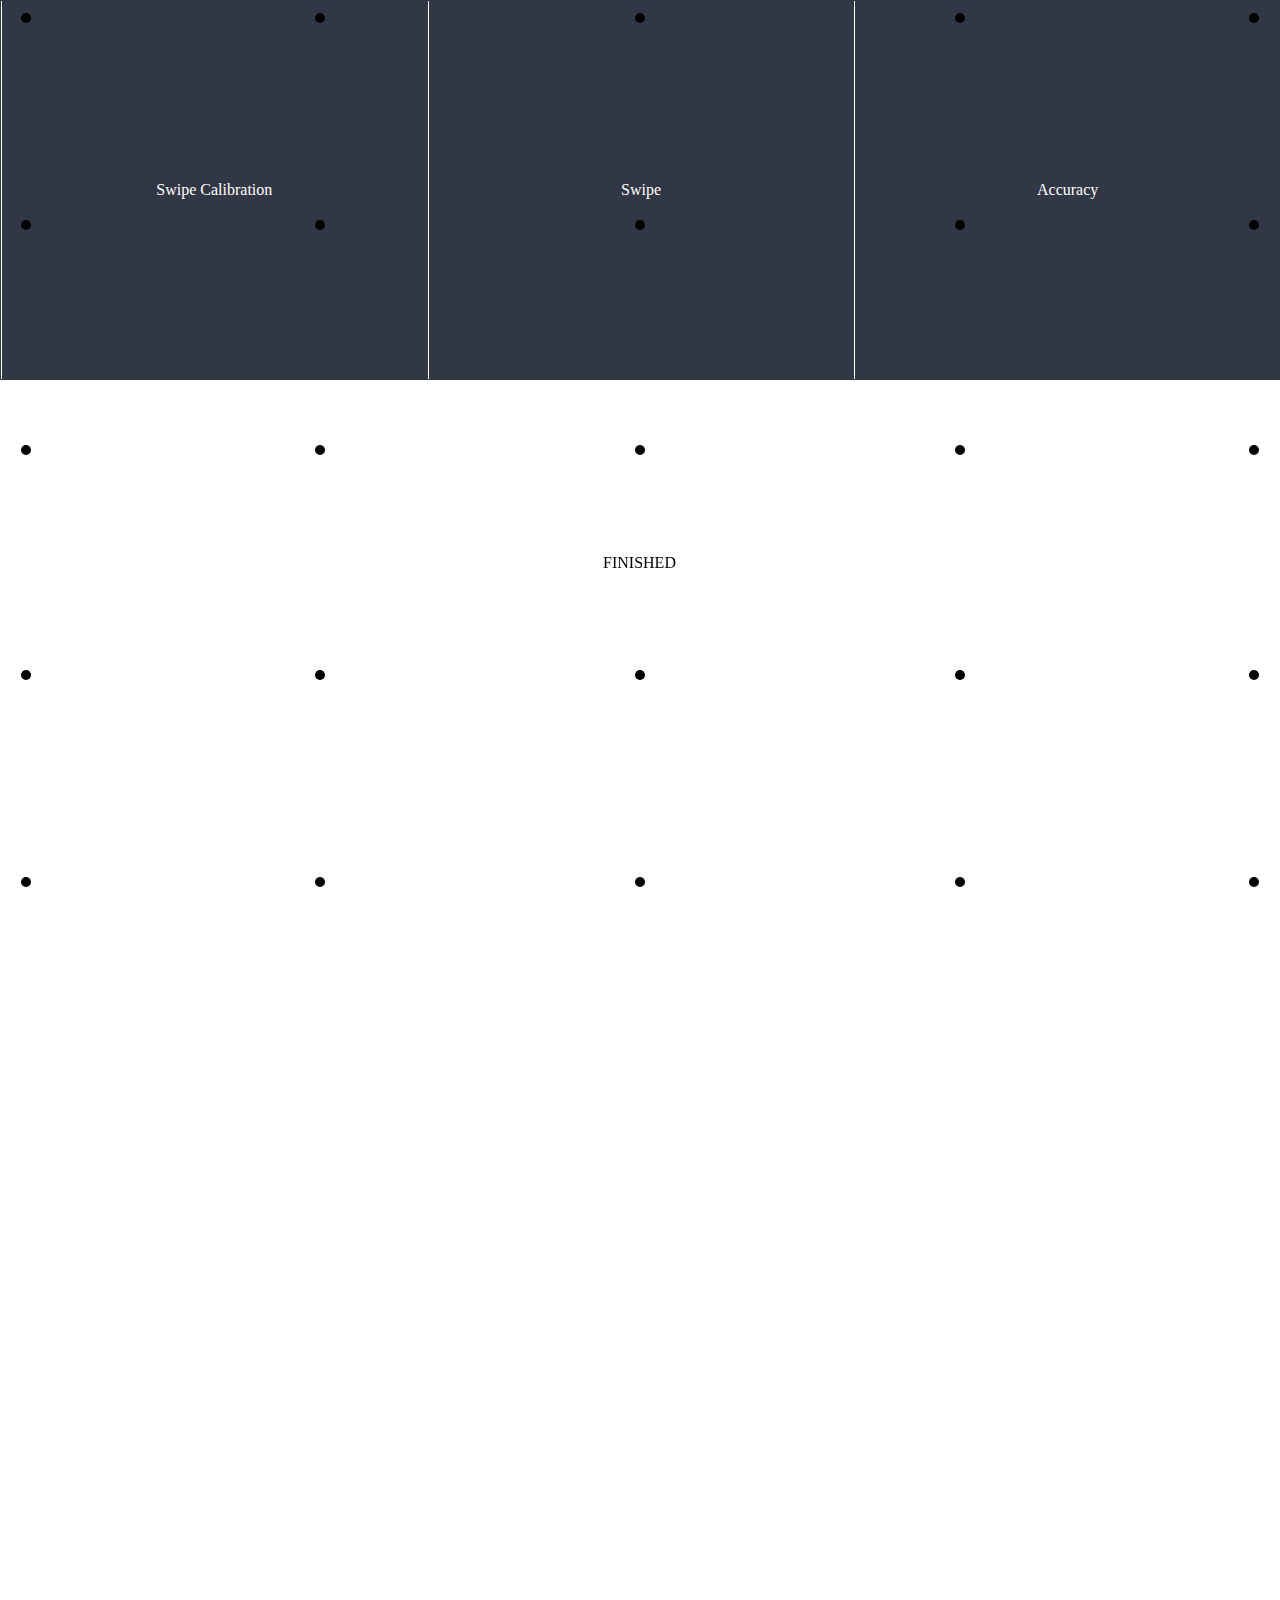
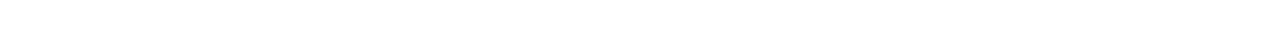
==== accuracy.html @ fcc1d90d "ADD - inverse colors + better form submit action + test pixel to mm" ====
<!DOCTYPE html>
<html>
    <meta name='viewport' content='width=device-width, height=device-height, initial-scale=1.0, maximum-scale=1.0, minimum-scale=1, user-scalable=no, target-densitydpi=device-dpi'>
    <head>
        <title>Accuracy</title>
        <link rel="stylesheet" href="style.css">
    </head>
    <nav>
        <table>
            <tr>
                <td><a href="swipe_calibration.html#start">Swipe Calibration</a>
                <td><a href="swipe.html#start">Swipe</a>
                <td><a href="accuracy.html#start">Accuracy</a>
        </table>
    </nav>
    <body onload="listenMovement(); saveRefToFile()">

        <div id=start></div>
        <hr style="border-top: 140vh solid white;">
        <div class="circle fixed" onclick="circleClicked()" style="top: 2%; left: 2%"></div>
        <div class="circle fixed" onclick="circleClicked()" style="top: 2%; left: 25%"></div>
        <div class="circle fixed" onclick="circleClicked()" style="top: 2%; left: 50%"></div>
        <div class="circle fixed" onclick="circleClicked()" style="top: 2%; left: 75%"></div>
        <div class="circle fixed" onclick="circleClicked()" style="top: 2%; left: 98%"></div>

        <div class="circle fixed" onclick="circleClicked()" style="top: 25%; left: 2%"></div>
        <div class="circle fixed" onclick="circleClicked()" style="top: 25%; left: 25%"></div>
        <div class="circle fixed" onclick="circleClicked()" style="top: 25%; left: 50%"></div>
        <div class="circle fixed" onclick="circleClicked()" style="top: 25%; left: 75%"></div>
        <div class="circle fixed" onclick="circleClicked()" style="top: 25%; left: 98%"></div>

        <div class="circle fixed" onclick="circleClicked()" style="top: 50%; left: 2%"></div>
        <div class="circle fixed" onclick="circleClicked()" style="top: 50%; left: 25%"></div>
        <div class="circle fixed" onclick="circleClicked()" style="top: 50%; left: 50%"></div>
        <div class="circle fixed" onclick="circleClicked()" style="top: 50%; left: 75%"></div>
        <div class="circle fixed" onclick="circleClicked()" style="top: 50%; left: 98%"></div>

        <div class="circle fixed" onclick="circleClicked()" style="top: 75%; left: 2%"></div>
        <div class="circle fixed" onclick="circleClicked()" style="top: 75%; left: 25%"></div>
        <div class="circle fixed" onclick="circleClicked()" style="top: 75%; left: 50%"></div>
        <div class="circle fixed" onclick="circleClicked()" style="top: 75%; left: 75%"></div>
        <div class="circle fixed" onclick="circleClicked()" style="top: 75%; left: 98%"></div>

        <div class="circle fixed" onclick="circleClicked()" style="top: 98%; left: 2%"></div>
        <div class="circle fixed" onclick="circleClicked()" style="top: 98%; left: 25%"></div>
        <div class="circle fixed" onclick="circleClicked()" style="top: 98%; left: 50%"></div>
        <div class="circle fixed" onclick="circleClicked()" style="top: 98%; left: 75%"></div>
        <div class="circle fixed" onclick="circleClicked()" style="top: 98%; left: 98%"></div>

        <div class="fixed" onclick="saveDataToFile()" style="top: 62.5%; left: 50%">FINISHED</div>
    </body>
    <script src="js/FileSaver.js"></script>
    <script>
        // add function on touchstart event to tell us where the touches started
        var touch;
        var touchX;
        var touchY;
        var csv = "X, Y\n";

        function touchListener(event) {
            touch = event.touches[0];
            touchX = Math.round(touch.clientX);
            touchY = Math.round(touch.clientY);
            csv += touchX + ", " + touchY + "\n";
            console.log("touch at: X" + touchX + " Y" + touchY);
            console.log("mm coordinates: X" + pixel_to_mm(touchX) + " Y" + pixel_to_mm(touchY));
        }
        
        // add listener to page when function is called onload of body so that the above functions will be called
        function listenMovement() {
            document.addEventListener('touchstart', touchListener, false);
        }

        // fullscreen
        function openFullscreen() {
            var elem = document.getElementById("fullscreen");
            if (elem.requestFullscreen) {
                elem.requestFullscreen();
            } else if (elem.webkitRequestFullscreen) { /* Safari */
                elem.webkitRequestFullscreen();
            } else if (elem.msRequestFullscreen) { /* IE11 */
                elem.msRequestFullscreen();
            }
        }

        // when a circle is clicked
        function circleClicked() {
            var me = event.target
            if (me.style.display === "none") {
                me.style.display = "block";
            } else {
                me.style.display = "none";
            }
        }

        // Save ref circles to csv
        function saveRefToFile() {
            // get reference circle coordinates
            var csv_ref = "X, Y\n";
            circles = document.getElementsByClassName("circle");
            for (i = 0; i < circles.length; i++) {
                var rect = circles[i].getBoundingClientRect();
                x = (rect.right + rect.left) / 2;
                y = (rect.bottom + rect.top) / 2;
                csv_ref += Math.round(x) + ", " + Math.round(y) + "\n"; 
            };
            var blob_ref = new Blob([csv_ref], { type: "text/plain;charset=utf-8" });
            saveAs(blob_ref, "accuracy_ref.csv");
        }

        // Save click events to csv
        function saveDataToFile() {
            var blob_results = new Blob([csv], { type: "text/plain;charset=utf-8" });
            saveAs(blob_results, "accuracy_results.csv");
        }

        // Convertion from pixel to mm
        function pixel_to_mm(px) {
            var diagonal_resolution_px = Math.sqrt(Math.pow(screen.width, 2) + Math.pow(screen.height, 2))
            var diagonal_size_in = localStorage['diagonal_size_in'] || 1;
            var ppi = diagonal_resolution_px / diagonal_size_in;
            var one_pixel_in_mm = ppi * 25.4;
            return one_pixel_in_mm * px;
        }
    </script>
</html>
---- style.css ----
body {
    margin: 0mm 0mm 0mm 0mm;
    background-color: white;
}

nav table{
    width: 100%;
    height: 100%;
    table-layout: fixed;
    border-collapse: collapse;
    background-color:#323745;
}

nav table a {
    width: 100%;
    display: block;
    color: white;
    border-left: 1px solid white;
    text-align: center;
    padding-top: 20vh;
    padding-bottom: 20vh;
    text-decoration: none;
}

/* index */
table.buttons{
    width: 100%;
    height: 100%;
    table-layout: fixed;
    border-collapse: collapse;
    background-color:#323745;
}

table.buttons a {
    width: 100%;
    display: block;
    color: white;
    border-left: 1px solid white;
    text-align: center;
    padding-top: 20vh;
    padding-bottom: 20vh;
    text-decoration: none;
}

/* swipe */
hr {
    margin: 0mm 0mm;
    border: 0px; 
}

/* accuracy */
.circle {
    width: 10px;
    height: 10px;
    -webkit-border-radius: 50%;
    -moz-border-radius: 50%;
    border-radius: 50%;
    background: black;
}
.fixed {
    position: fixed;
    /*top: 50%;*/
    /*left: 50%;*/
    transform: translate(-50%, -50%); /*center the object on the given coordinates*/
}
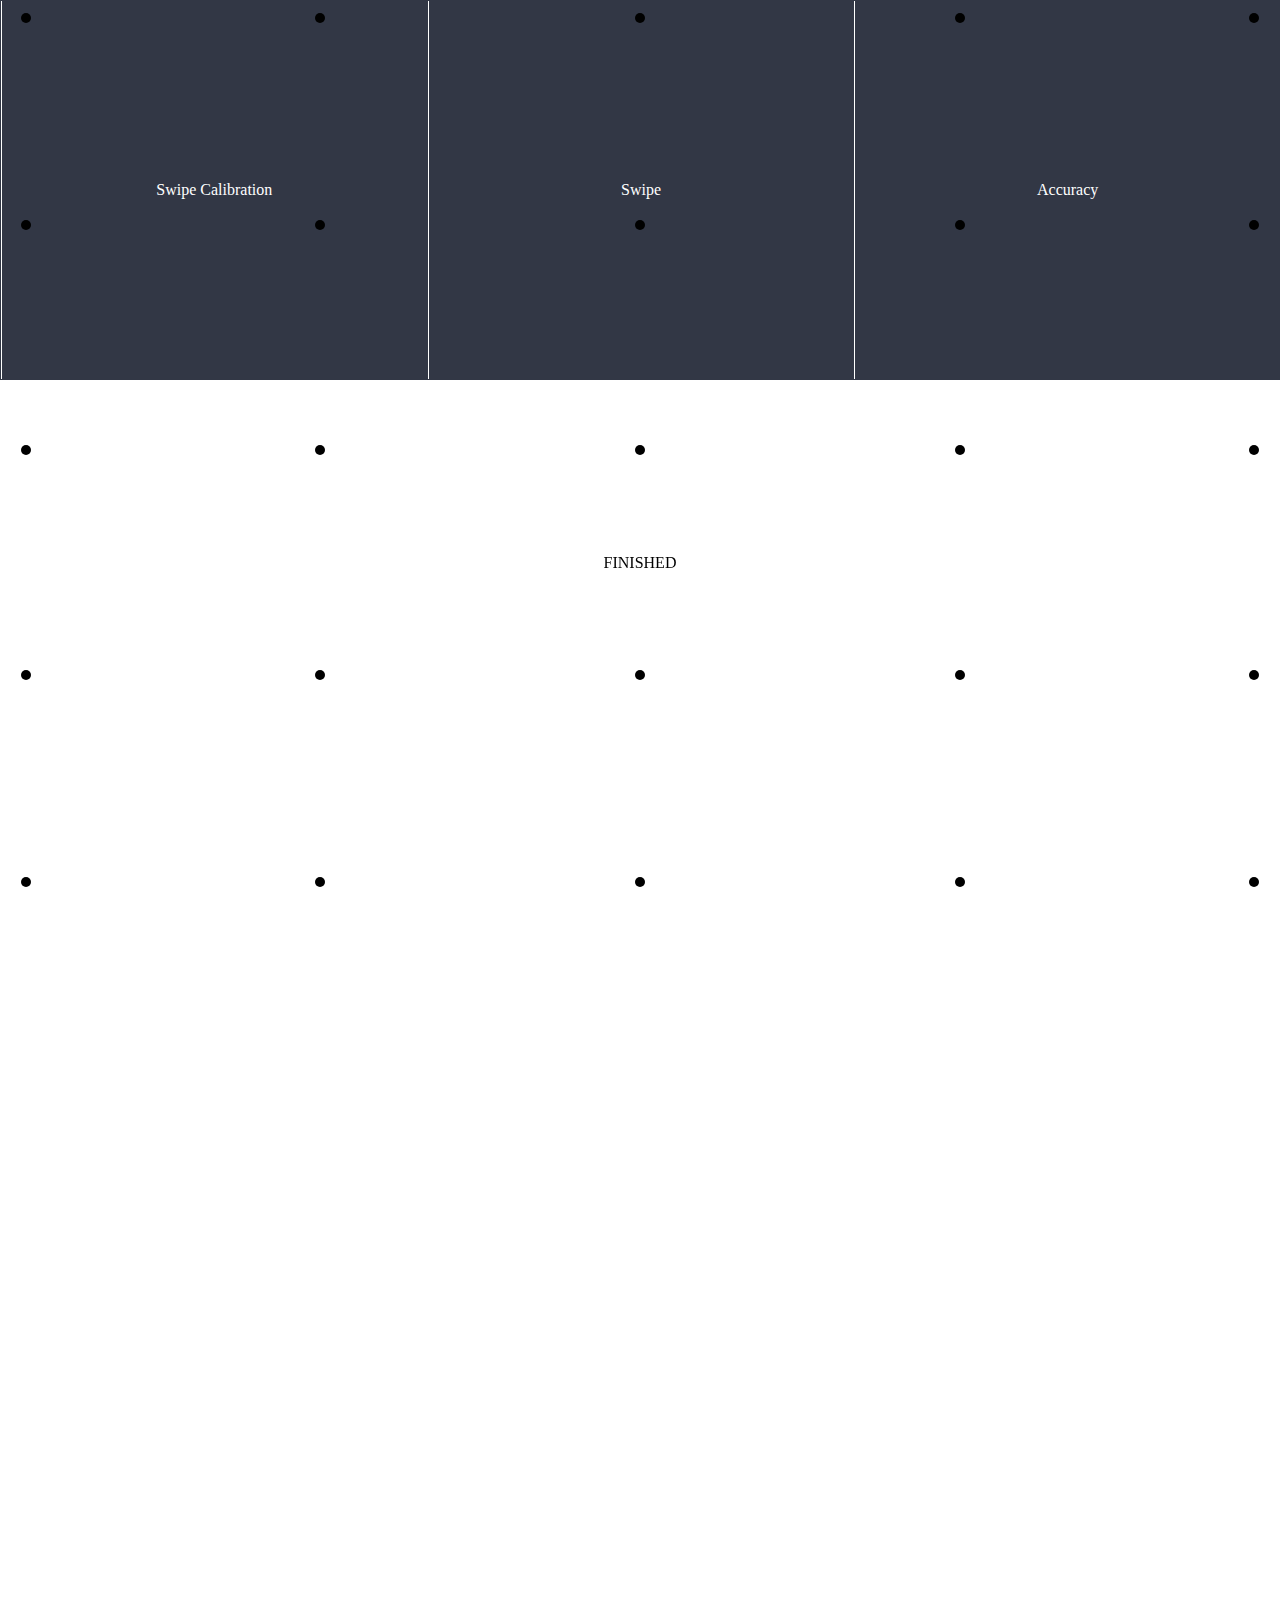
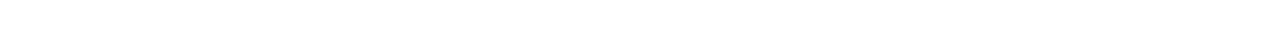
==== commit 57fd1dc4: "FIX - accuracy - pixel_to_mm (still testing)" ====
--- a/accuracy.html
+++ b/accuracy.html
@@ -61,7 +61,7 @@
             touch = event.touches[0];
             touchX = Math.round(touch.clientX);
             touchY = Math.round(touch.clientY);
-            csv += touchX + ", " + touchY + "\n";
+            csv += pixel_to_mm(touchX) + ", " + pixel_to_mm(touchY) + "\n";
             console.log("touch at: X" + touchX + " Y" + touchY);
             console.log("mm coordinates: X" + pixel_to_mm(touchX) + " Y" + pixel_to_mm(touchY));
         }
@@ -102,7 +102,9 @@
                 var rect = circles[i].getBoundingClientRect();
                 x = (rect.right + rect.left) / 2;
                 y = (rect.bottom + rect.top) / 2;
-                csv_ref += Math.round(x) + ", " + Math.round(y) + "\n"; 
+                x = pixel_to_mm(Math.round(x));
+                y = pixel_to_mm(Math.round(y));
+                csv_ref += x + ", " + y + "\n"; 
             };
             var blob_ref = new Blob([csv_ref], { type: "text/plain;charset=utf-8" });
             saveAs(blob_ref, "accuracy_ref.csv");
@@ -119,7 +121,7 @@
             var diagonal_resolution_px = Math.sqrt(Math.pow(screen.width, 2) + Math.pow(screen.height, 2))
             var diagonal_size_in = localStorage['diagonal_size_in'] || 1;
             var ppi = diagonal_resolution_px / diagonal_size_in;
-            var one_pixel_in_mm = ppi * 25.4;
+            var one_pixel_in_mm = 1 / (ppi * 0.254);
             return one_pixel_in_mm * px;
         }
     </script>
